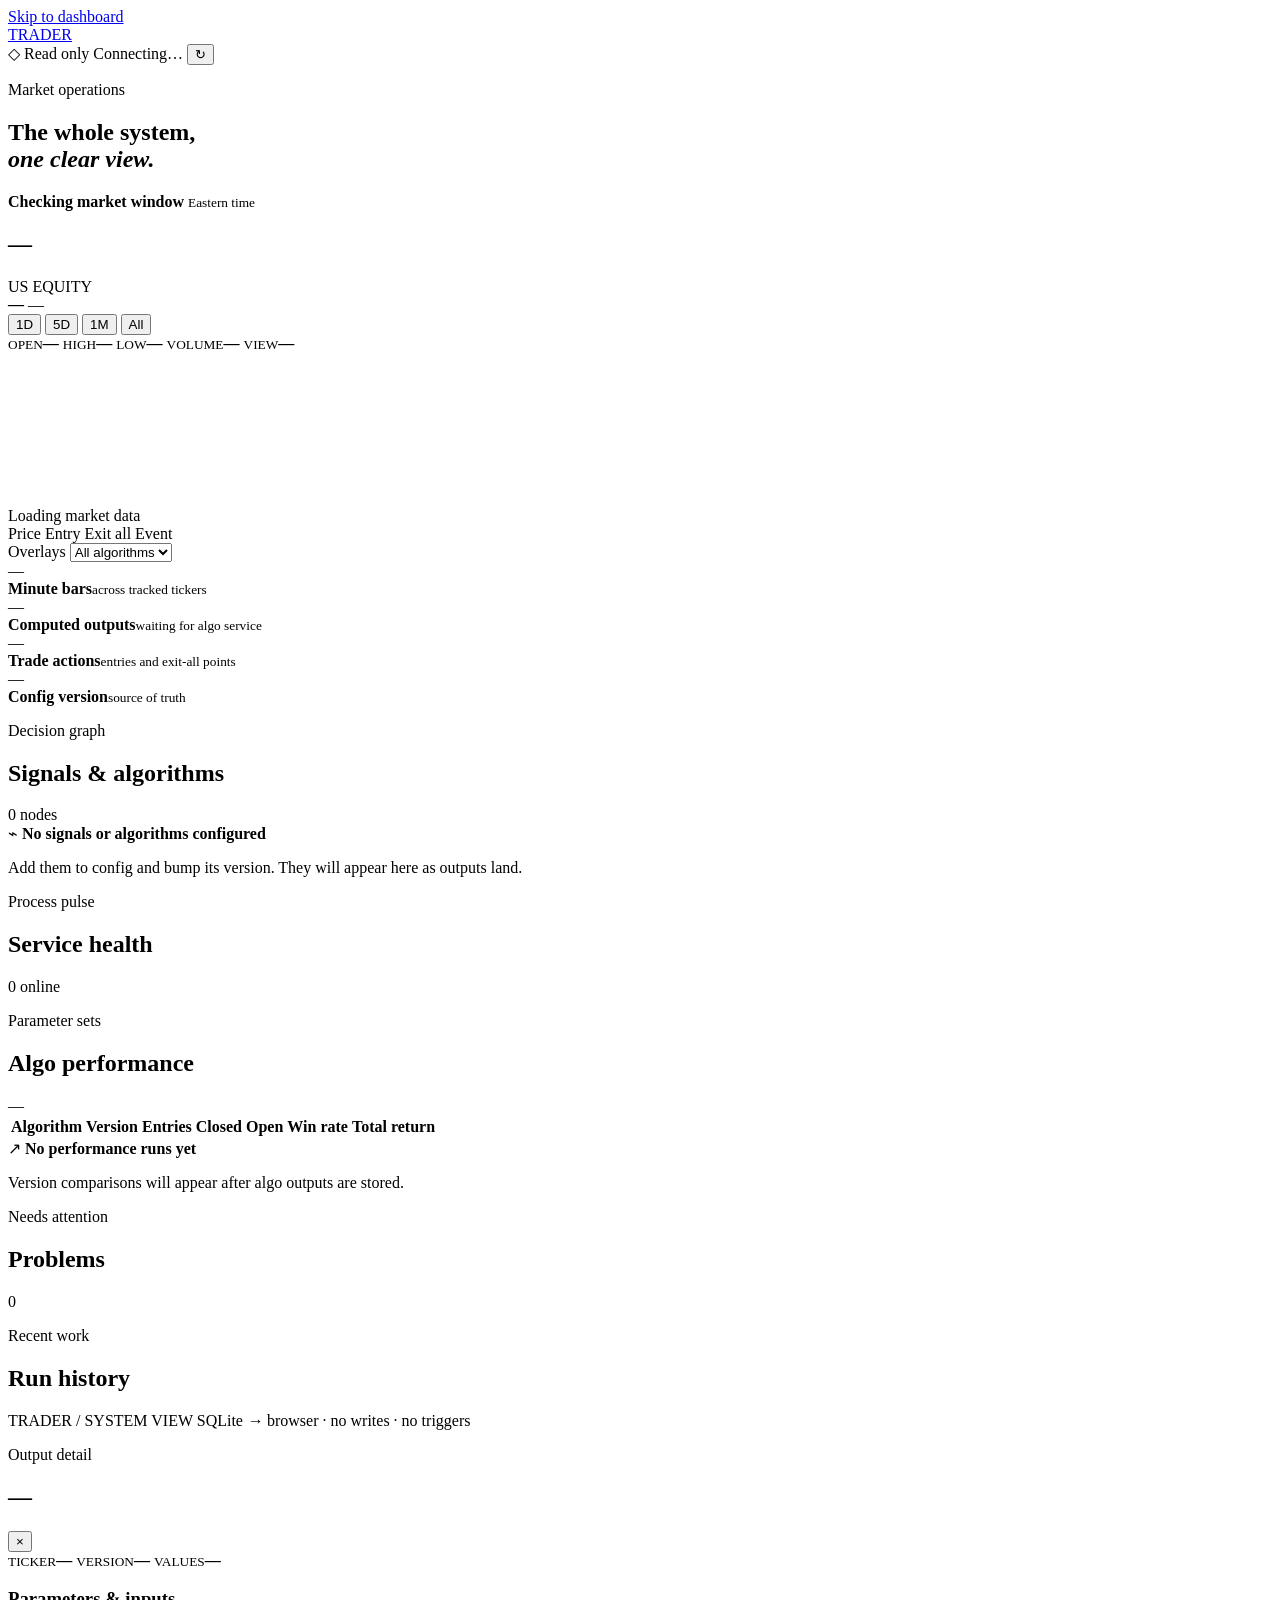
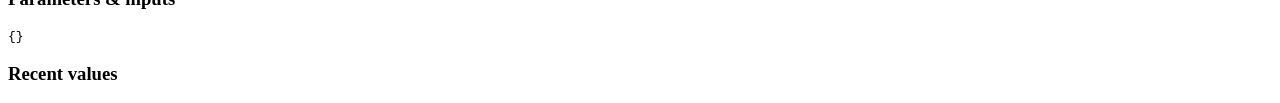
==== dashboard/static/index.html @ 05a4e485 "Build read-only trading dashboard" ====
<!doctype html>
<html lang="en">
  <head>
    <meta charset="utf-8" />
    <meta name="viewport" content="width=device-width, initial-scale=1" />
    <meta name="theme-color" content="#0b1017" />
    <meta
      name="description"
      content="A read-only view of the trader system, market data, algorithms, and service health."
    />
    <title>Trader — System dashboard</title>
    <link rel="stylesheet" href="/styles.css" />
    <script src="/app.js" defer></script>
  </head>
  <body>
    <a class="skip-link" href="#main">Skip to dashboard</a>

    <header class="topbar">
      <a class="brand" href="/" aria-label="Trader dashboard home">
        <span class="brand-mark" aria-hidden="true"><i></i><i></i><i></i></span>
        <span>TRADER</span>
      </a>
      <div class="topbar-meta">
        <span class="readonly-pill"><span aria-hidden="true">◇</span> Read only</span>
        <span class="updated" id="updated-at">Connecting…</span>
        <button class="icon-button" id="refresh-button" type="button" aria-label="Refresh dashboard">
          <span aria-hidden="true">↻</span>
        </button>
      </div>
    </header>

    <main id="main">
      <section class="market-heading" aria-labelledby="market-title">
        <div>
          <p class="eyebrow">Market operations</p>
          <h1 id="market-title">The whole system,<br /><em>one clear view.</em></h1>
        </div>
        <div class="market-clock">
          <span class="status-dot" id="market-dot"></span>
          <span>
            <strong id="market-label">Checking market window</strong>
            <small id="market-time">Eastern time</small>
          </span>
        </div>
      </section>

      <section class="ticker-rail" id="ticker-rail" aria-label="Tracked tickers">
        <div class="ticker-skeleton"></div>
        <div class="ticker-skeleton"></div>
        <div class="ticker-skeleton"></div>
      </section>

      <section class="chart-card surface" aria-labelledby="chart-title">
        <div class="chart-header">
          <div class="quote-block">
            <div class="symbol-row">
              <h2 id="chart-title">—</h2>
              <span class="exchange-label">US EQUITY</span>
            </div>
            <div class="quote-row">
              <strong id="quote-price">—</strong>
              <span id="quote-change">—</span>
            </div>
          </div>
          <div class="range-control" id="range-control" aria-label="Chart range">
            <button type="button" data-range="1D" class="active">1D</button>
            <button type="button" data-range="5D">5D</button>
            <button type="button" data-range="1M">1M</button>
            <button type="button" data-range="ALL">All</button>
          </div>
        </div>

        <div class="chart-summary" id="chart-summary" aria-live="polite">
          <span><small>OPEN</small><b id="stat-open">—</b></span>
          <span><small>HIGH</small><b id="stat-high">—</b></span>
          <span><small>LOW</small><b id="stat-low">—</b></span>
          <span><small>VOLUME</small><b id="stat-volume">—</b></span>
          <span class="chart-density"><small>VIEW</small><b id="stat-density">—</b></span>
        </div>

        <div class="chart-stage" id="chart-stage">
          <canvas id="price-chart" role="img" aria-label="Minute price chart"></canvas>
          <div class="chart-tooltip" id="chart-tooltip" hidden></div>
          <div class="chart-loading" id="chart-loading">
            <span></span>
            Loading market data
          </div>
          <div class="chart-empty" id="chart-empty" hidden>
            <strong>No bars yet</strong>
            <span>This view will fill when the bars service stores data.</span>
          </div>
        </div>

        <div class="chart-legend-row">
          <div class="chart-legend">
            <span><i class="legend-line"></i> Price</span>
            <span><i class="legend-entry"></i> Entry</span>
            <span><i class="legend-exit"></i> Exit all</span>
            <span><i class="legend-event"></i> Event</span>
          </div>
          <label class="algo-filter">
            <span>Overlays</span>
            <select id="algo-filter" aria-label="Filter trade overlays by algorithm">
              <option value="ALL">All algorithms</option>
            </select>
          </label>
        </div>
      </section>

      <section class="summary-grid" aria-label="System summary">
        <article class="metric-card surface">
          <span class="metric-number" id="bar-count">—</span>
          <div><strong>Minute bars</strong><small id="bar-caption">across tracked tickers</small></div>
        </article>
        <article class="metric-card surface">
          <span class="metric-number" id="output-count">—</span>
          <div><strong>Computed outputs</strong><small id="output-caption">waiting for algo service</small></div>
        </article>
        <article class="metric-card surface">
          <span class="metric-number" id="trade-count">—</span>
          <div><strong>Trade actions</strong><small>entries and exit-all points</small></div>
        </article>
        <article class="metric-card surface accent-card">
          <span class="metric-number" id="config-version">—</span>
          <div><strong>Config version</strong><small id="config-caption">source of truth</small></div>
        </article>
      </section>

      <section class="workspace-grid">
        <article class="surface panel nodes-panel" aria-labelledby="nodes-title">
          <header class="panel-header">
            <div>
              <p class="eyebrow">Decision graph</p>
              <h2 id="nodes-title">Signals &amp; algorithms</h2>
            </div>
            <span class="count-badge" id="node-count">0 nodes</span>
          </header>
          <div id="node-list" class="node-list">
            <div class="empty-state">
              <span class="empty-symbol">⌁</span>
              <strong>No signals or algorithms configured</strong>
              <p>Add them to config and bump its version. They will appear here as outputs land.</p>
            </div>
          </div>
        </article>

        <article class="surface panel services-panel" aria-labelledby="services-title">
          <header class="panel-header">
            <div>
              <p class="eyebrow">Process pulse</p>
              <h2 id="services-title">Service health</h2>
            </div>
            <span class="count-badge" id="service-count">0 online</span>
          </header>
          <div id="service-list" class="service-list">
            <div class="row-skeleton"></div>
            <div class="row-skeleton"></div>
          </div>
        </article>
      </section>

      <section class="surface panel performance-panel" aria-labelledby="performance-title">
        <header class="panel-header">
          <div>
            <p class="eyebrow">Parameter sets</p>
            <h2 id="performance-title">Algo performance</h2>
          </div>
          <span class="section-context" id="performance-context">—</span>
        </header>
        <div class="table-wrap" id="performance-table-wrap">
          <table>
            <thead>
              <tr>
                <th>Algorithm</th>
                <th>Version</th>
                <th>Entries</th>
                <th>Closed</th>
                <th>Open</th>
                <th>Win rate</th>
                <th>Total return</th>
              </tr>
            </thead>
            <tbody id="performance-body"></tbody>
          </table>
          <div class="empty-state compact" id="performance-empty">
            <span class="empty-symbol">↗</span>
            <strong>No performance runs yet</strong>
            <p>Version comparisons will appear after algo outputs are stored.</p>
          </div>
        </div>
      </section>

      <section class="activity-grid">
        <article class="surface panel" aria-labelledby="problems-title">
          <header class="panel-header">
            <div>
              <p class="eyebrow">Needs attention</p>
              <h2 id="problems-title">Problems</h2>
            </div>
            <span class="count-badge alert" id="problem-count">0</span>
          </header>
          <div class="timeline" id="problem-list"></div>
        </article>

        <article class="surface panel" aria-labelledby="history-title">
          <header class="panel-header">
            <div>
              <p class="eyebrow">Recent work</p>
              <h2 id="history-title">Run history</h2>
            </div>
          </header>
          <div class="timeline" id="history-list"></div>
        </article>
      </section>
    </main>

    <footer>
      <span>TRADER / SYSTEM VIEW</span>
      <span>SQLite <i>→</i> browser · no writes · no triggers</span>
    </footer>

    <div class="drawer-backdrop" id="drawer-backdrop" hidden></div>
    <aside class="detail-drawer" id="detail-drawer" aria-labelledby="detail-title" aria-hidden="true">
      <header class="drawer-header">
        <div>
          <p class="eyebrow" id="detail-type">Output detail</p>
          <h2 id="detail-title">—</h2>
        </div>
        <button class="icon-button" id="drawer-close" type="button" aria-label="Close detail">×</button>
      </header>
      <div class="drawer-body">
        <div class="detail-meta">
          <span><small>TICKER</small><strong id="detail-ticker">—</strong></span>
          <span><small>VERSION</small><strong id="detail-version">—</strong></span>
          <span><small>VALUES</small><strong id="detail-count">—</strong></span>
        </div>
        <section>
          <h3>Parameters &amp; inputs</h3>
          <pre id="detail-definition">{}</pre>
        </section>
        <section>
          <h3>Recent values</h3>
          <div class="detail-visual" id="detail-visual" hidden>
            <canvas id="detail-chart" role="img" aria-label="Recent numeric output values"></canvas>
          </div>
          <div id="detail-values" class="value-list"></div>
        </section>
      </div>
    </aside>

    <div class="toast" id="toast" role="status" aria-live="polite" hidden></div>
  </body>
</html>
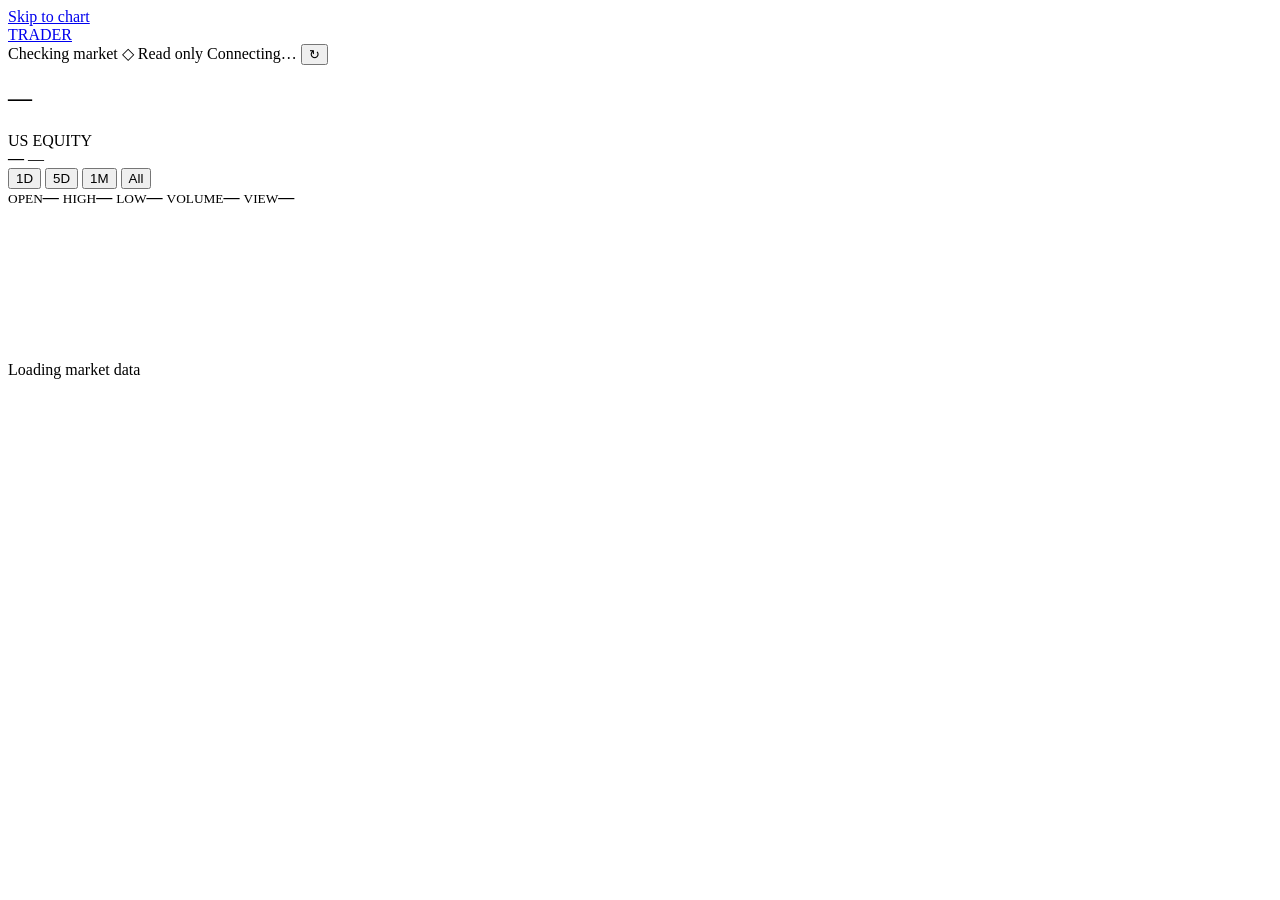
==== commit 3275ee6f: "Simplify dashboard to market chart" ====
--- a/dashboard/static/index.html
+++ b/dashboard/static/index.html
@@ -4,46 +4,34 @@
     <meta charset="utf-8" />
     <meta name="viewport" content="width=device-width, initial-scale=1" />
     <meta name="theme-color" content="#0b1017" />
-    <meta
-      name="description"
-      content="A read-only view of the trader system, market data, algorithms, and service health."
-    />
-    <title>Trader — System dashboard</title>
+    <meta name="description" content="A read-only minute-bar chart for the trader system." />
+    <title>Trader — Market chart</title>
     <link rel="stylesheet" href="/styles.css" />
     <script src="/app.js" defer></script>
   </head>
   <body>
-    <a class="skip-link" href="#main">Skip to dashboard</a>
+    <a class="skip-link" href="#main">Skip to chart</a>
 
     <header class="topbar">
-      <a class="brand" href="/" aria-label="Trader dashboard home">
+      <a class="brand" href="/" aria-label="Trader chart home">
         <span class="brand-mark" aria-hidden="true"><i></i><i></i><i></i></span>
         <span>TRADER</span>
       </a>
       <div class="topbar-meta">
+        <span class="header-market">
+          <span class="status-dot" id="market-dot"></span>
+          <span id="market-label">Checking market</span>
+          <span id="market-time"></span>
+        </span>
         <span class="readonly-pill"><span aria-hidden="true">◇</span> Read only</span>
         <span class="updated" id="updated-at">Connecting…</span>
-        <button class="icon-button" id="refresh-button" type="button" aria-label="Refresh dashboard">
+        <button class="icon-button" id="refresh-button" type="button" aria-label="Refresh chart">
           <span aria-hidden="true">↻</span>
         </button>
       </div>
     </header>
 
-    <main id="main">
-      <section class="market-heading" aria-labelledby="market-title">
-        <div>
-          <p class="eyebrow">Market operations</p>
-          <h1 id="market-title">The whole system,<br /><em>one clear view.</em></h1>
-        </div>
-        <div class="market-clock">
-          <span class="status-dot" id="market-dot"></span>
-          <span>
-            <strong id="market-label">Checking market window</strong>
-            <small id="market-time">Eastern time</small>
-          </span>
-        </div>
-      </section>
-
+    <main id="main" class="chart-only-main">
       <section class="ticker-rail" id="ticker-rail" aria-label="Tracked tickers">
         <div class="ticker-skeleton"></div>
         <div class="ticker-skeleton"></div>
@@ -54,7 +42,7 @@
         <div class="chart-header">
           <div class="quote-block">
             <div class="symbol-row">
-              <h2 id="chart-title">—</h2>
+              <h1 id="chart-title">—</h1>
               <span class="exchange-label">US EQUITY</span>
             </div>
             <div class="quote-row">
@@ -70,7 +58,7 @@
           </div>
         </div>
 
-        <div class="chart-summary" id="chart-summary" aria-live="polite">
+        <div class="chart-summary" aria-live="polite">
           <span><small>OPEN</small><b id="stat-open">—</b></span>
           <span><small>HIGH</small><b id="stat-high">—</b></span>
           <span><small>LOW</small><b id="stat-low">—</b></span>
@@ -87,166 +75,11 @@
           </div>
           <div class="chart-empty" id="chart-empty" hidden>
             <strong>No bars yet</strong>
-            <span>This view will fill when the bars service stores data.</span>
-          </div>
-        </div>
-
-        <div class="chart-legend-row">
-          <div class="chart-legend">
-            <span><i class="legend-line"></i> Price</span>
-            <span><i class="legend-entry"></i> Entry</span>
-            <span><i class="legend-exit"></i> Exit all</span>
-            <span><i class="legend-event"></i> Event</span>
-          </div>
-          <label class="algo-filter">
-            <span>Overlays</span>
-            <select id="algo-filter" aria-label="Filter trade overlays by algorithm">
-              <option value="ALL">All algorithms</option>
-            </select>
-          </label>
-        </div>
-      </section>
-
-      <section class="summary-grid" aria-label="System summary">
-        <article class="metric-card surface">
-          <span class="metric-number" id="bar-count">—</span>
-          <div><strong>Minute bars</strong><small id="bar-caption">across tracked tickers</small></div>
-        </article>
-        <article class="metric-card surface">
-          <span class="metric-number" id="output-count">—</span>
-          <div><strong>Computed outputs</strong><small id="output-caption">waiting for algo service</small></div>
-        </article>
-        <article class="metric-card surface">
-          <span class="metric-number" id="trade-count">—</span>
-          <div><strong>Trade actions</strong><small>entries and exit-all points</small></div>
-        </article>
-        <article class="metric-card surface accent-card">
-          <span class="metric-number" id="config-version">—</span>
-          <div><strong>Config version</strong><small id="config-caption">source of truth</small></div>
-        </article>
-      </section>
-
-      <section class="workspace-grid">
-        <article class="surface panel nodes-panel" aria-labelledby="nodes-title">
-          <header class="panel-header">
-            <div>
-              <p class="eyebrow">Decision graph</p>
-              <h2 id="nodes-title">Signals &amp; algorithms</h2>
-            </div>
-            <span class="count-badge" id="node-count">0 nodes</span>
-          </header>
-          <div id="node-list" class="node-list">
-            <div class="empty-state">
-              <span class="empty-symbol">⌁</span>
-              <strong>No signals or algorithms configured</strong>
-              <p>Add them to config and bump its version. They will appear here as outputs land.</p>
-            </div>
-          </div>
-        </article>
-
-        <article class="surface panel services-panel" aria-labelledby="services-title">
-          <header class="panel-header">
-            <div>
-              <p class="eyebrow">Process pulse</p>
-              <h2 id="services-title">Service health</h2>
-            </div>
-            <span class="count-badge" id="service-count">0 online</span>
-          </header>
-          <div id="service-list" class="service-list">
-            <div class="row-skeleton"></div>
-            <div class="row-skeleton"></div>
-          </div>
-        </article>
-      </section>
-
-      <section class="surface panel performance-panel" aria-labelledby="performance-title">
-        <header class="panel-header">
-          <div>
-            <p class="eyebrow">Parameter sets</p>
-            <h2 id="performance-title">Algo performance</h2>
-          </div>
-          <span class="section-context" id="performance-context">—</span>
-        </header>
-        <div class="table-wrap" id="performance-table-wrap">
-          <table>
-            <thead>
-              <tr>
-                <th>Algorithm</th>
-                <th>Version</th>
-                <th>Entries</th>
-                <th>Closed</th>
-                <th>Open</th>
-                <th>Win rate</th>
-                <th>Total return</th>
-              </tr>
-            </thead>
-            <tbody id="performance-body"></tbody>
-          </table>
-          <div class="empty-state compact" id="performance-empty">
-            <span class="empty-symbol">↗</span>
-            <strong>No performance runs yet</strong>
-            <p>Version comparisons will appear after algo outputs are stored.</p>
+            <span>This chart will fill when the bars service stores data.</span>
           </div>
         </div>
       </section>
-
-      <section class="activity-grid">
-        <article class="surface panel" aria-labelledby="problems-title">
-          <header class="panel-header">
-            <div>
-              <p class="eyebrow">Needs attention</p>
-              <h2 id="problems-title">Problems</h2>
-            </div>
-            <span class="count-badge alert" id="problem-count">0</span>
-          </header>
-          <div class="timeline" id="problem-list"></div>
-        </article>
-
-        <article class="surface panel" aria-labelledby="history-title">
-          <header class="panel-header">
-            <div>
-              <p class="eyebrow">Recent work</p>
-              <h2 id="history-title">Run history</h2>
-            </div>
-          </header>
-          <div class="timeline" id="history-list"></div>
-        </article>
-      </section>
     </main>
-
-    <footer>
-      <span>TRADER / SYSTEM VIEW</span>
-      <span>SQLite <i>→</i> browser · no writes · no triggers</span>
-    </footer>
-
-    <div class="drawer-backdrop" id="drawer-backdrop" hidden></div>
-    <aside class="detail-drawer" id="detail-drawer" aria-labelledby="detail-title" aria-hidden="true">
-      <header class="drawer-header">
-        <div>
-          <p class="eyebrow" id="detail-type">Output detail</p>
-          <h2 id="detail-title">—</h2>
-        </div>
-        <button class="icon-button" id="drawer-close" type="button" aria-label="Close detail">×</button>
-      </header>
-      <div class="drawer-body">
-        <div class="detail-meta">
-          <span><small>TICKER</small><strong id="detail-ticker">—</strong></span>
-          <span><small>VERSION</small><strong id="detail-version">—</strong></span>
-          <span><small>VALUES</small><strong id="detail-count">—</strong></span>
-        </div>
-        <section>
-          <h3>Parameters &amp; inputs</h3>
-          <pre id="detail-definition">{}</pre>
-        </section>
-        <section>
-          <h3>Recent values</h3>
-          <div class="detail-visual" id="detail-visual" hidden>
-            <canvas id="detail-chart" role="img" aria-label="Recent numeric output values"></canvas>
-          </div>
-          <div id="detail-values" class="value-list"></div>
-        </section>
-      </div>
-    </aside>
 
     <div class="toast" id="toast" role="status" aria-live="polite" hidden></div>
   </body>
